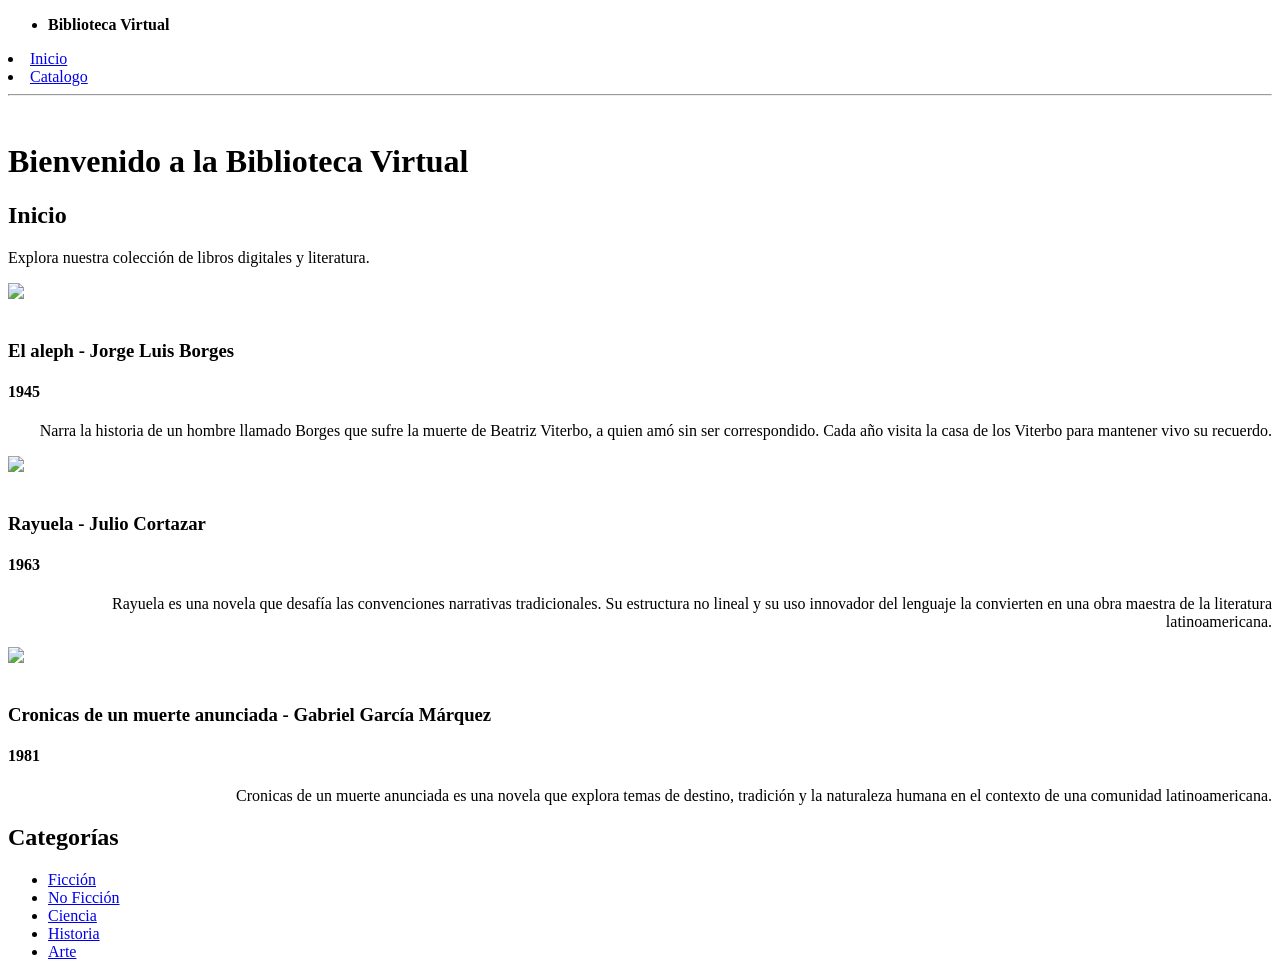
==== BibliotecaVirtual/index.html @ 6bf93043 "feat: adicion catalogo libros" ====
<!DOCTYPE html>
<html lang="es">
<head>
    <meta charset="UTF-8">
    <meta name="viewport" content="width=device-width, initial-scale=1.0">
    <title>Biblioteca Virtual</title>
    <link rel="stylesheet" href="https://cdn.jsdelivr.net/npm/@picocss/pico@2/css/pico.classless.min.css">
    <link rel="stylesheet" href="styles.css">
</head>

<body>

    <nav>
        <ul>
            <li>
                <strong>Biblioteca Virtual</strong>
            </li>
        </ul>
            <li><a href="#inicio">Inicio</a></li>
            <li><a href="#">Catalogo</a></li>
            
        </ul>
    </nav>  
    <hr>
    <br>

    <header>
        <h1>Bienvenido a la Biblioteca Virtual</h1>
        
    </header>

    <main>
        <section id ="inicio">
            <h2>Inicio</h2>
            <p>Explora nuestra colección de libros digitales y literatura.</p>
            <div class="contenedor">
                <article>
                    <img src="https://encrypted-tbn0.gstatic.com/images?q=tbn:ANd9GcSJFAOmRpzJJv4mQ2-D0IFTEfGLUEbEIit-7mP9C6eSSw&s=10">
                    <br><br>
                    <h3>El aleph - Jorge Luis Borges</h3>
                    <h4>1945</h4>
                    <p align="right"> Narra la historia de un hombre llamado Borges que sufre la muerte de Beatriz Viterbo, a quien amó sin ser correspondido. Cada año visita la casa de los Viterbo para mantener vivo su recuerdo.</p>
                   
                </article>

                <article>
                    <img src="https://encrypted-tbn0.gstatic.com/images?q=tbn:ANd9GcSlDzE9qtfzvCRU5jy4yLtqDIU6uU8N20xt9K1mNKSpdA&s=10">
                    <br><br>
                    <h3>Rayuela - Julio Cortazar </h3>
                    <h4>1963</h4>
                    <p align="right">Rayuela es una novela que desafía las convenciones narrativas tradicionales. Su estructura no lineal y su uso innovador del lenguaje la convierten en una obra maestra de la literatura latinoamericana.</p>
                </article>

                <article>
                    <img src="https://encrypted-tbn0.gstatic.com/images?q=tbn:ANd9GcTlTRqvqzcQdk3Z68kF8ejCEMU-ffC5kZ6cvaRv1K669w&s=10">
                    <br><br>
                    <h3>Cronicas de un muerte anunciada - Gabriel García Márquez </h3>
                    <h4>1981</h4>
                    <p align="right">Cronicas de un muerte anunciada es una novela que explora temas de destino, tradición y la naturaleza humana en el contexto de una comunidad latinoamericana.</p>
                </article>
            </div>
        </section>

        <section>
            <h2>Categorías</h2>
            <ul>
                <li><a href="#">Ficción</a></li>
                <li><a href="#">No Ficción</a></li>
                <li><a href="#">Ciencia</a></li>
                <li><a href="#">Historia</a></li>
                <li><a href="#">Arte</a></li>
            </ul>
        </section>

       
      
    </main>


</body>
</html>
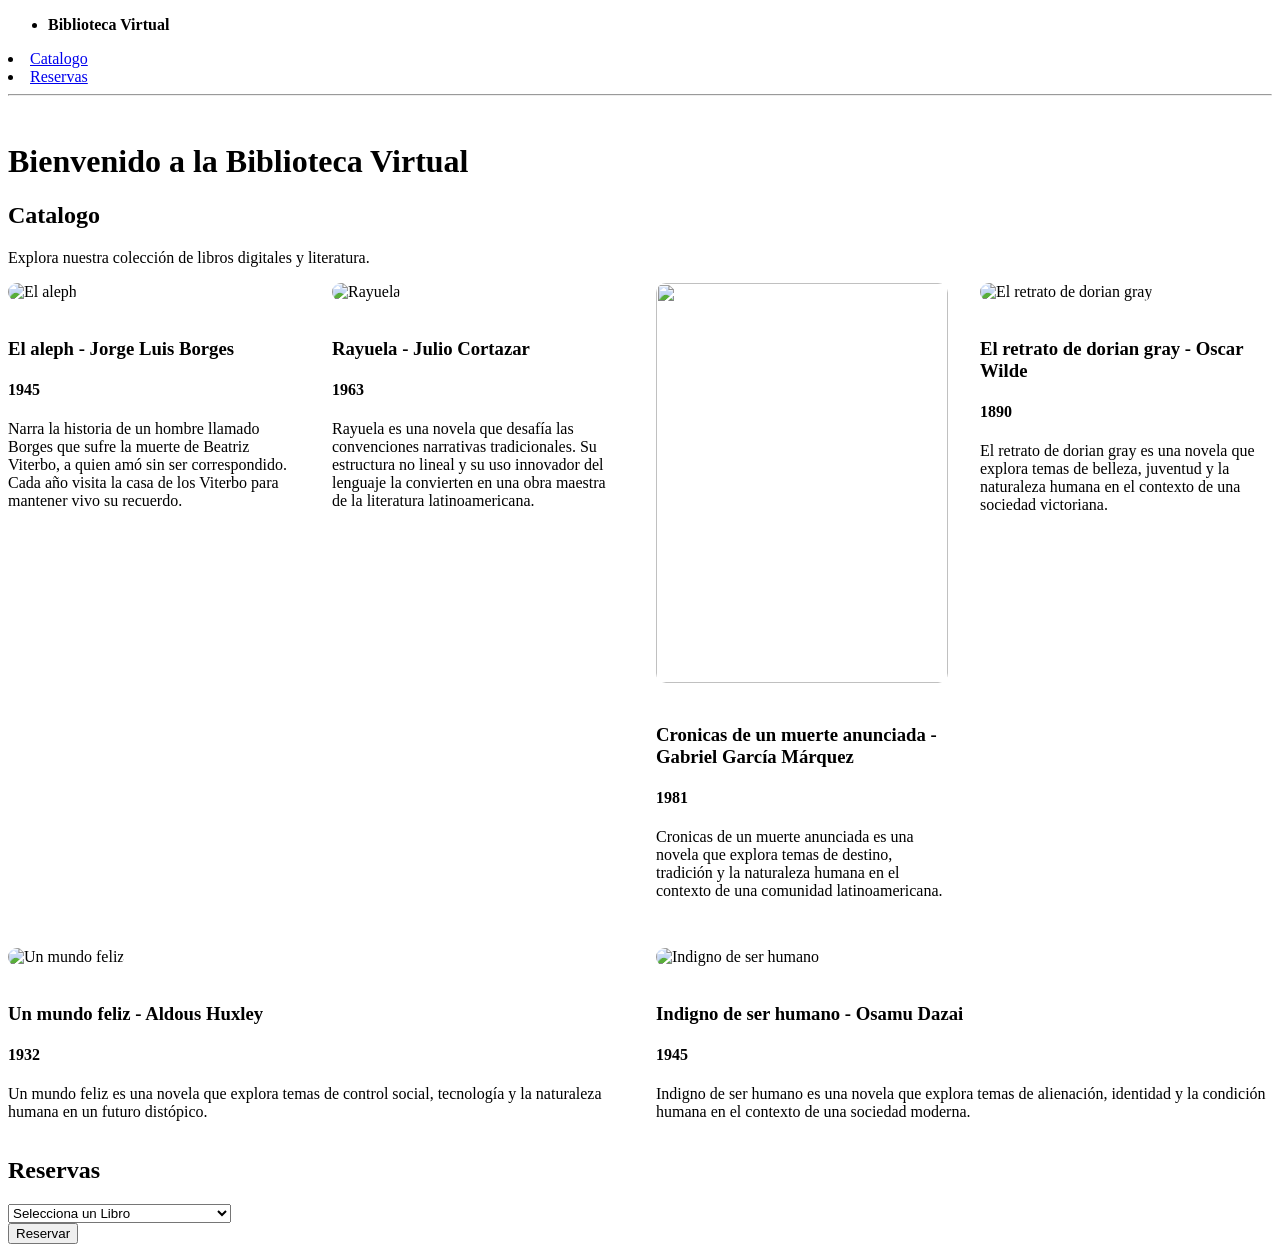
==== commit d41f42c8: "feat: Avance funcion reserva" ====
--- a/BibliotecaVirtual/index.html
+++ b/BibliotecaVirtual/index.html
@@ -16,9 +16,8 @@
                 <strong>Biblioteca Virtual</strong>
             </li>
         </ul>
-            <li><a href="#inicio">Inicio</a></li>
-            <li><a href="#">Catalogo</a></li>
-            
+            <li><a href="#Catalogo">Catalogo</a></li>
+            <li><a href="#Reservas">Reservas</a></li>
         </ul>
     </nav>  
     <hr>
@@ -30,46 +29,75 @@
     </header>
 
     <main>
-        <section id ="inicio">
-            <h2>Inicio</h2>
+        <section id ="Catalogo">
+            <h2>Catalogo</h2>
             <p>Explora nuestra colección de libros digitales y literatura.</p>
             <div class="contenedor">
                 <article>
-                    <img src="https://encrypted-tbn0.gstatic.com/images?q=tbn:ANd9GcSJFAOmRpzJJv4mQ2-D0IFTEfGLUEbEIit-7mP9C6eSSw&s=10">
+                    <img src="https://encrypted-tbn0.gstatic.com/images?q=tbn:ANd9GcSJFAOmRpzJJv4mQ2-D0IFTEfGLUEbEIit-7mP9C6eSSw&s=10"  alt="El aleph" width="100" height="400">
                     <br><br>
                     <h3>El aleph - Jorge Luis Borges</h3>
                     <h4>1945</h4>
-                    <p align="right"> Narra la historia de un hombre llamado Borges que sufre la muerte de Beatriz Viterbo, a quien amó sin ser correspondido. Cada año visita la casa de los Viterbo para mantener vivo su recuerdo.</p>
-                   
+                    <p> Narra la historia de un hombre llamado Borges que sufre la muerte de Beatriz Viterbo, a quien amó sin ser correspondido. Cada año visita la casa de los Viterbo para mantener vivo su recuerdo.</p>
                 </article>
 
                 <article>
-                    <img src="https://encrypted-tbn0.gstatic.com/images?q=tbn:ANd9GcSlDzE9qtfzvCRU5jy4yLtqDIU6uU8N20xt9K1mNKSpdA&s=10">
+                    <img src="https://encrypted-tbn0.gstatic.com/images?q=tbn:ANd9GcSlDzE9qtfzvCRU5jy4yLtqDIU6uU8N20xt9K1mNKSpdA&s=10" alt="Rayuela" width="100" height="400">
                     <br><br>
                     <h3>Rayuela - Julio Cortazar </h3>
                     <h4>1963</h4>
-                    <p align="right">Rayuela es una novela que desafía las convenciones narrativas tradicionales. Su estructura no lineal y su uso innovador del lenguaje la convierten en una obra maestra de la literatura latinoamericana.</p>
+                    <p>Rayuela es una novela que desafía las convenciones narrativas tradicionales. Su estructura no lineal y su uso innovador del lenguaje la convierten en una obra maestra de la literatura latinoamericana.</p>
                 </article>
 
                 <article>
-                    <img src="https://encrypted-tbn0.gstatic.com/images?q=tbn:ANd9GcTlTRqvqzcQdk3Z68kF8ejCEMU-ffC5kZ6cvaRv1K669w&s=10">
+                    <img src="https://encrypted-tbn0.gstatic.com/images?q=tbn:ANd9GcTlTRqvqzcQdk3Z68kF8ejCEMU-ffC5kZ6cvaRv1K669w&s=10" width="100" height="400">
                     <br><br>
                     <h3>Cronicas de un muerte anunciada - Gabriel García Márquez </h3>
                     <h4>1981</h4>
-                    <p align="right">Cronicas de un muerte anunciada es una novela que explora temas de destino, tradición y la naturaleza humana en el contexto de una comunidad latinoamericana.</p>
+                    <p>Cronicas de un muerte anunciada es una novela que explora temas de destino, tradición y la naturaleza humana en el contexto de una comunidad latinoamericana.</p>
+                </article>
+
+                <article>
+                    <img src="https://encrypted-tbn0.gstatic.com/images?q=tbn:ANd9GcQLFuALCaBZBaze0LwOks60xsBPjHLcsTXUkYyiZp2UZA&s=10" alt="El retrato de dorian gray" width="100" height="400">
+                    <br><br>
+                    <h3>El retrato de dorian gray - Oscar Wilde</h3>
+                    <h4>1890</h4>
+                    <p>El retrato de dorian gray es una novela que explora temas de belleza, juventud y la naturaleza humana en el contexto de una sociedad victoriana.</p>
+                </article>
+
+                <article>
+                    <img src="https://encrypted-tbn0.gstatic.com/images?q=tbn:ANd9GcRIgo6UqX-Y87Kq-1GrwzUC16YRfOt2FZJKS6NuwrqAtw&s=10" alt="Un mundo feliz" width="100" height="400">
+                    <br><br>
+                    <h3>Un mundo feliz - Aldous Huxley </h3>
+                    <h4>1932</h4>
+                    <p>Un mundo feliz es una novela que explora temas de control social, tecnología y la naturaleza humana en un futuro distópico.</p>
+                </article>
+
+                <article>
+                    <img src="https://encrypted-tbn0.gstatic.com/images?q=tbn:ANd9GcR9r2eaSCS5np_e_gXsoHhDnW6jzcoWCVL6x9_ImyIdIA&s=10" alt="Indigno de ser humano" width="100" height="400">
+                    <br><br>
+                    <h3>Indigno de ser humano - Osamu Dazai </h3>
+                    <h4>1945</h4>
+                    <p>Indigno de ser humano es una novela que explora temas de alienación, identidad y la condición humana en el contexto de una sociedad moderna.</p>
                 </article>
             </div>
         </section>
 
-        <section>
-            <h2>Categorías</h2>
-            <ul>
-                <li><a href="#">Ficción</a></li>
-                <li><a href="#">No Ficción</a></li>
-                <li><a href="#">Ciencia</a></li>
-                <li><a href="#">Historia</a></li>
-                <li><a href="#">Arte</a></li>
-            </ul>
+        <section id ="Reservas">
+            <h2>Reservas</h2>
+            <form>
+            <select>
+                <option selected >Selecciona un Libro</option>
+                <option>Cronicas de un muerte anunciada</option>
+                <option>El retrato de dorian gray</option>
+                <option>Un mundo feliz</option>
+                <option>Indigno de ser humano</option>
+                <option>El aleph</option>
+                <option>Rayuela</option>    
+            </select>
+            <br>
+            <input type="submit" value="Reservar">
+        </form>
         </section>
 
        
--- a/BibliotecaVirtual/styles.css
+++ b/BibliotecaVirtual/styles.css
@@ -0,0 +1,27 @@
+html {
+    scroll-behavior: smooth;
+}
+
+.contenedor{
+
+    display:flex;
+    gap:2rem;
+    flex-wrap:wrap;
+
+}
+
+.contenedor article{
+
+    flex:1;
+    min-width:250px;
+
+}
+
+img{
+
+    width:100%;
+    height:400px;
+    object-fit:cover;
+    border-radius:10px;
+
+}
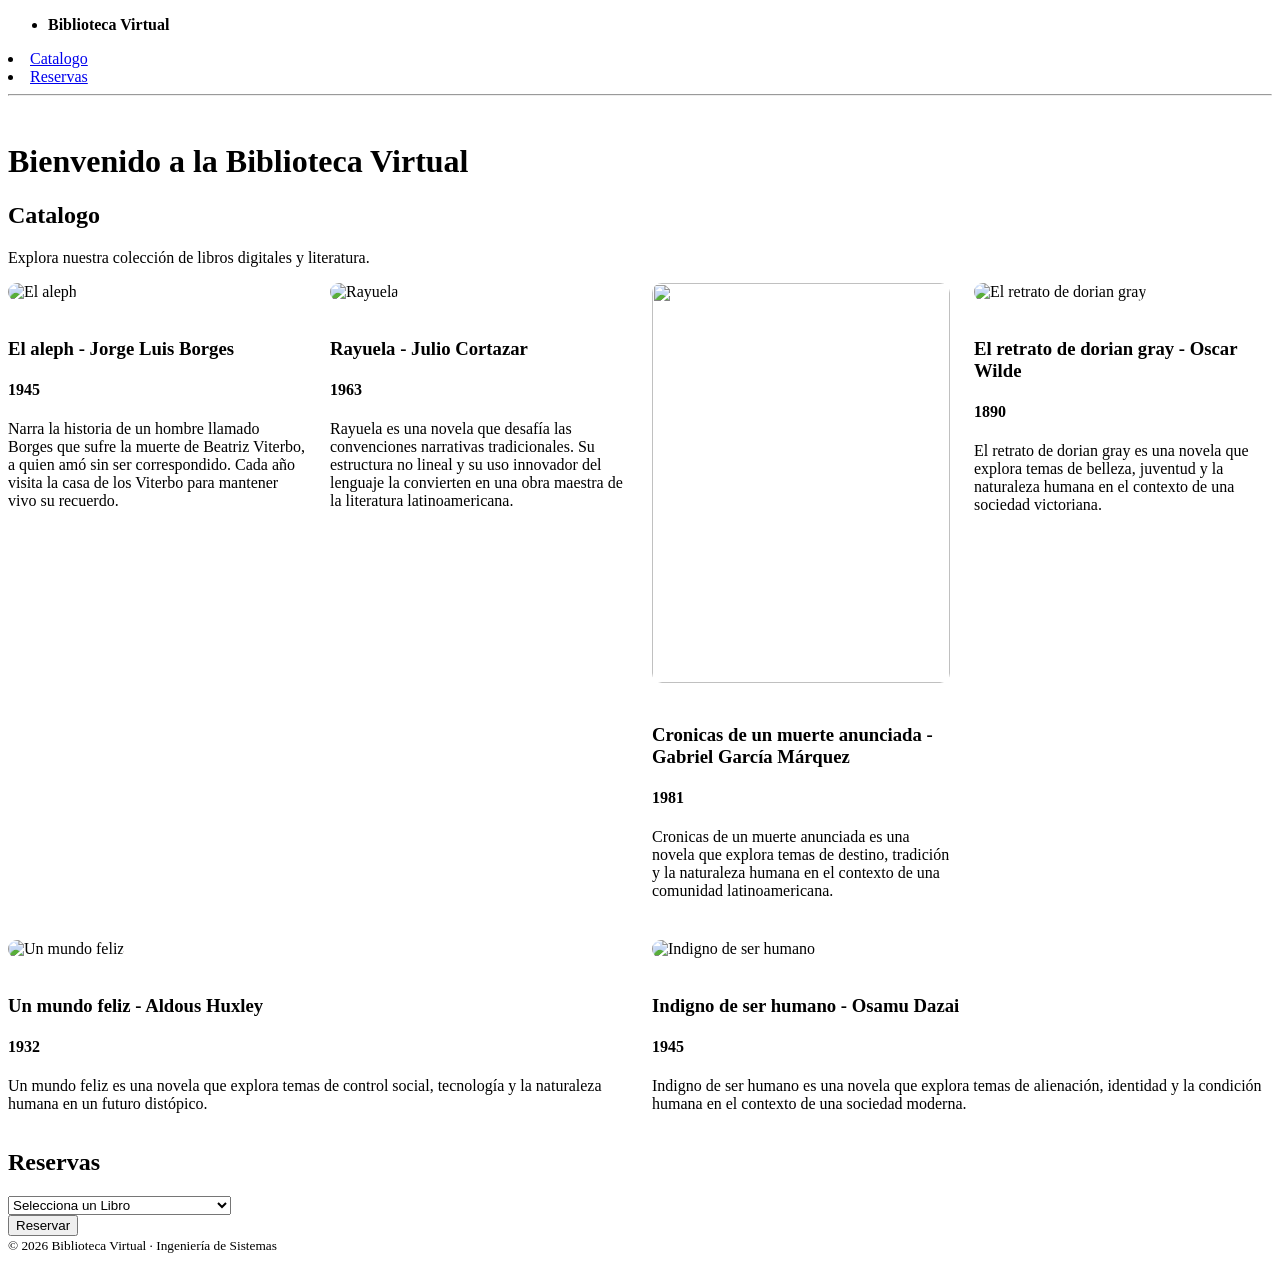
==== commit bf5d8e16: "Soy feliz ;D" ====
--- a/BibliotecaVirtual/index.html
+++ b/BibliotecaVirtual/index.html
@@ -103,6 +103,11 @@
        
       
     </main>
+    <footer>
+        <small>
+            © 2026 Biblioteca Virtual · Ingeniería de Sistemas
+        </small>
+    </footer>
 
 
 </body>
--- a/BibliotecaVirtual/styles.css
+++ b/BibliotecaVirtual/styles.css
@@ -5,7 +5,7 @@
 .contenedor{
 
     display:flex;
-    gap:2rem;
+    gap:1.5rem;
     flex-wrap:wrap;
 
 }
